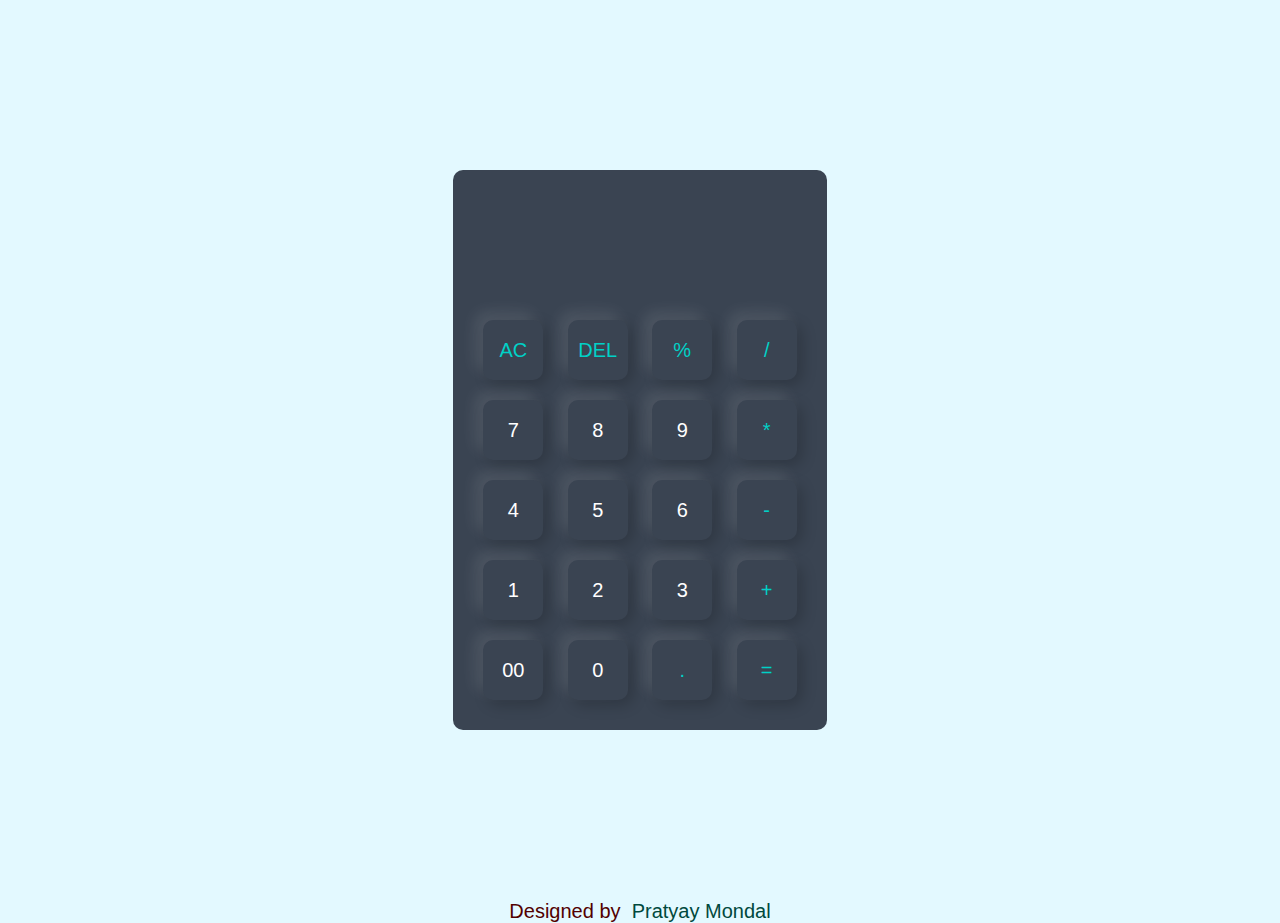
==== Calculator/index.html @ f0f787da "Add files via upload" ====
<!DOCTYPE html>
<html lang="en">
<head>
    <meta charset="UTF-8">
    <meta http-equiv="X-UA-Compatible" content="IE=edge">
    <meta name="viewport" content="width=device-width, initial-scale=1.0">
    <title>Elegant Calculator</title>
    <link rel = "icon" href = "a.jpg" type = "image/x-icon">
    <link rel="stylesheet" href="style.css">
</head>
<body>

    <div class="container">
        <div class="calculator">
            <form action="">
                <div class="display">
                    <input type="text" name="display">
                </div>
                <div>
                    <input type="button" value="AC" onclick="display.value = '' " class="operator">
                    <input type="button" value="DEL" onclick="display.value = display.value.toString().slice(0,-1)" class="operator">
                    <input type="button" value="%" onclick="display.value += '%' " class="operator">
                    <input type="button" value="/" onclick="display.value += '/' " class="operator">
                </div>
                <div>
                    <input type="button" value="7" onclick="display.value += '7' ">
                    <input type="button" value="8" onclick="display.value += '8' ">
                    <input type="button" value="9" onclick="display.value += '9' ">
                    <input type="button" value="*" onclick="display.value += '*' " class="operator">
                </div>
                <div>
                    <input type="button" value="4" onclick="display.value += '4' ">
                    <input type="button" value="5" onclick="display.value += '5' ">
                    <input type="button" value="6" onclick="display.value += '6' ">
                    <input type="button" value="-" onclick="display.value += '-' " class="operator">
                </div>
                <div>
                    <input type="button" value="1" onclick="display.value += '1' ">
                    <input type="button" value="2" onclick="display.value += '2' ">
                    <input type="button" value="3" onclick="display.value += '3' ">
                    <input type="button" value="+" onclick="display.value += '+' " class="operator">
                </div>
                <div>
                    <input type="button" value="00" onclick="display.value += '00' ">
                    <input type="button" value="0" onclick="display.value += '0' ">
                    <input type="button" value="." onclick="display.value += '.' " class="operator">
                    <input type="button" value="=" onclick="display.value = eval(display.value)" class="equal operator">
                </div>

            </form>
        </div>

    </div>

    <div class="footer"> 
        Designed by <a href="https://www.linkedin.com/in/pratyay-mondal-153198222/" target="_blank" class="me"> &nbsp Pratyay Mondal</a>
    </div>
    

</body>
</html>
---- Calculator/style.css ----
*{
    margin: 0;
    padding: 0;
    font-family:'Franklin Gothic Medium', 'Arial Narrow', Arial, sans-serif;
    box-sizing: border-box;
}

.container{
    width: 100%;
    height: 100vh;
    background: #e3f9ff;
    display: flex; 
    align-items: center;
    justify-content: center;

}

.calculator{
    background: #3a4452;
    padding: 20px;
    border-radius: 10px;
}

.calculator form input{
    border: 0;
    outline: 0;
    width: 60px;
    height: 60px;
    border-radius: 10px;
    box-shadow: -8px -8px 15px rgba(255, 255, 255, 0.1), 5px 5px 15px rgba(0, 0, 0, 0.2) ;
    background: transparent;
    font-size: 20px;
    color: #fff;
    cursor: pointer;
    margin: 10px;
}

form .display{
    display: flex;
    justify-content: flex-end;
    margin: 20px 0;

}

form .display input{
    text-align: right;
    flex: 1;
    font-size: 45px;
    box-shadow: none;

}


form input.operator{
    color: #00d1c7;
}


.footer{
    width: 100%;
    background: #e3f9ff;
    display: flex; 
    align-items: center;
    justify-content: center;
    font-size: 20px;
    font-family:'Franklin Gothic Medium', 'Arial Narrow', Arial, sans-serif;
    text-decoration: none;
    color: rgb(82, 0, 0);
}

.me{
    text-decoration: none;
    color: rgb(0, 73, 61);
}
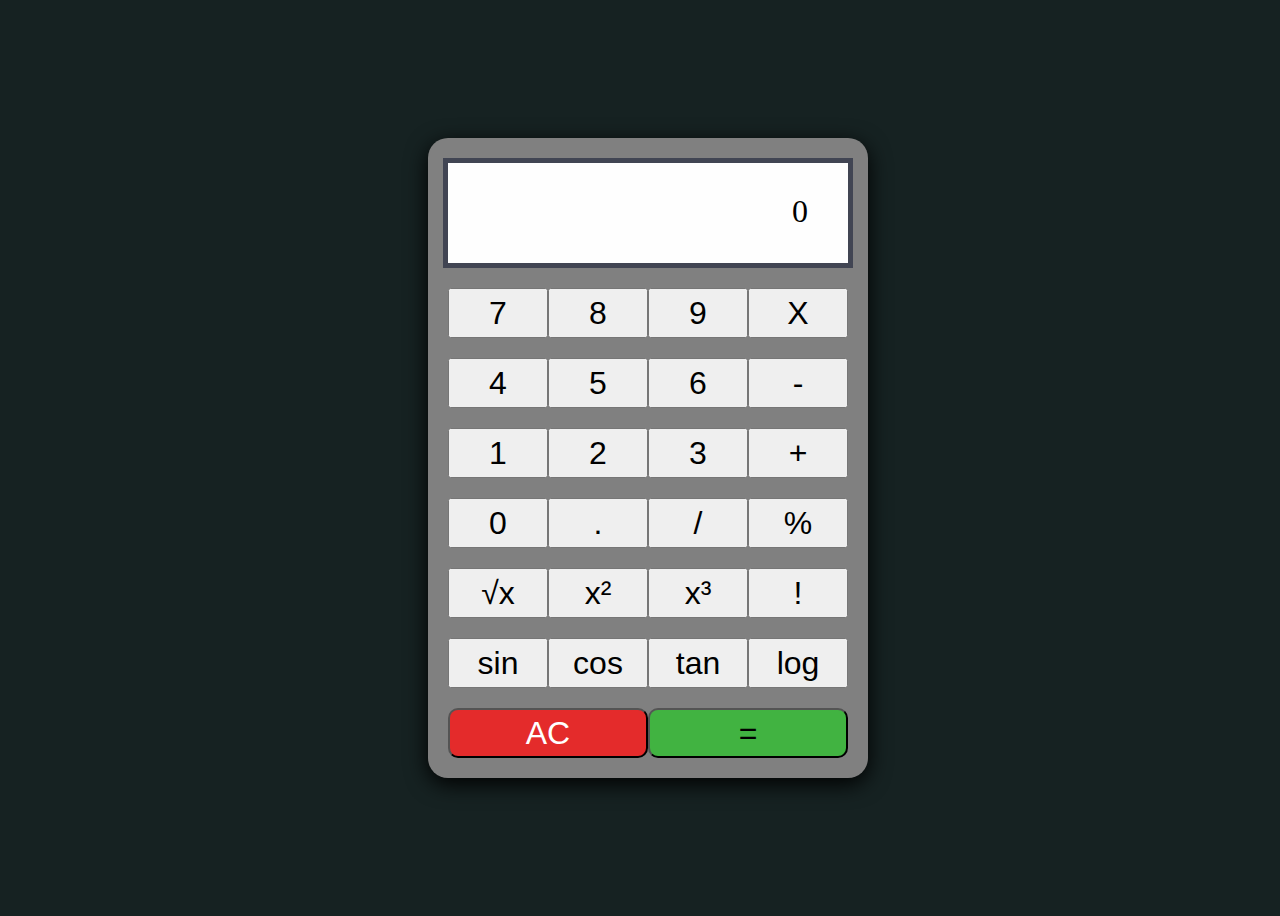
==== commit d1432ace: "Add files via upload" ====
--- a/Calculator/index.html
+++ b/Calculator/index.html
@@ -4,58 +4,78 @@
     <meta charset="UTF-8">
     <meta http-equiv="X-UA-Compatible" content="IE=edge">
     <meta name="viewport" content="width=device-width, initial-scale=1.0">
-    <title>Elegant Calculator</title>
-    <link rel = "icon" href = "a.jpg" type = "image/x-icon">
+    <title>Calculator</title>
+    <link rel="stylesheet" href="https://cdnjs.cloudflare.com/ajax/libs/animate.css/3.7.0/animate.min.css">
+
     <link rel="stylesheet" href="style.css">
 </head>
 <body>
+    <div class="container">
+        <div class="outer-frame wow text-white zoomIn" data-wow-iteration="1" data-wow-delay="0.6s">
+            <div class="display-result">
+                <div class="input">0</div>
+            </div>
 
-    <div class="container">
-        <div class="calculator">
-            <form action="">
-                <div class="display">
-                    <input type="text" name="display">
-                </div>
-                <div>
-                    <input type="button" value="AC" onclick="display.value = '' " class="operator">
-                    <input type="button" value="DEL" onclick="display.value = display.value.toString().slice(0,-1)" class="operator">
-                    <input type="button" value="%" onclick="display.value += '%' " class="operator">
-                    <input type="button" value="/" onclick="display.value += '/' " class="operator">
-                </div>
-                <div>
-                    <input type="button" value="7" onclick="display.value += '7' ">
-                    <input type="button" value="8" onclick="display.value += '8' ">
-                    <input type="button" value="9" onclick="display.value += '9' ">
-                    <input type="button" value="*" onclick="display.value += '*' " class="operator">
-                </div>
-                <div>
-                    <input type="button" value="4" onclick="display.value += '4' ">
-                    <input type="button" value="5" onclick="display.value += '5' ">
-                    <input type="button" value="6" onclick="display.value += '6' ">
-                    <input type="button" value="-" onclick="display.value += '-' " class="operator">
-                </div>
-                <div>
-                    <input type="button" value="1" onclick="display.value += '1' ">
-                    <input type="button" value="2" onclick="display.value += '2' ">
-                    <input type="button" value="3" onclick="display.value += '3' ">
-                    <input type="button" value="+" onclick="display.value += '+' " class="operator">
-                </div>
-                <div>
-                    <input type="button" value="00" onclick="display.value += '00' ">
-                    <input type="button" value="0" onclick="display.value += '0' ">
-                    <input type="button" value="." onclick="display.value += '.' " class="operator">
-                    <input type="button" value="=" onclick="display.value = eval(display.value)" class="equal operator">
-                </div>
+            <div class="flex-row">
+                <button class="value">7</button>
+                <button class="value">8</button>
+                <button class="value">9</button>
+                <button class="value">X</button>
+            </div>
 
-            </form>
+            <div class="flex-row">
+                <button class="value">4</button>
+                <button class="value">5</button>
+                <button class="value">6</button>
+                <button class="value">-</button>
+            </div>
+
+            <div class="flex-row">
+                <button class="value">1</button>
+                <button class="value">2</button>
+                <button class="value">3</button>
+                <button class="value">+</button>
+            </div>
+
+            <div class="flex-row">
+                <button class="value">0</button>
+                <button class="value">.</button>
+                <button class="value">/</button>
+                <button class="value">%</button>
+            </div>
+            <div class="flex-row">
+                <button class="value">√x</button>
+                <button class="value">x²</button>
+                <button class="value">x³</button>
+                <button class="value">!</button>
+            </div>
+            <div class="flex-row">
+                <button class="value">sin</button>
+                <button class="value">cos</button>
+                <button class="value">tan</button>
+                <button class="value">log</button>
+            </div>
+                
+            <div class="flex-row">
+                <button class="value clear">AC</button>
+                <button class="value enter">=</button>
+            </div>
+
         </div>
+    </div>    
 
-    </div>
 
-    <div class="footer"> 
-        Designed by <a href="https://www.linkedin.com/in/pratyay-mondal-153198222/" target="_blank" class="me"> &nbsp Pratyay Mondal</a>
-    </div>
-    
+    <script src="https://code.jquery.com/jquery-3.6.0.js" integrity="sha256-H+K7U5CnXl1h5ywQfKtSj8PCmoN9aaq30gDh27Xc0jk=" crossorigin="anonymous"></script>
+    <script src="script.js"></script>
+    <script src="https://cdnjs.cloudflare.com/ajax/libs/wow/1.1.2/wow.min.js"></script>
+
+    <script>
+        if(!(/msie [6|7|8|9]/i.test(navigator.userAgent))){
+
+        new WOW().init();
+        };
+    </script>    
+
 
 </body>
-</html>
+</html>--- a/Calculator/style.css
+++ b/Calculator/style.css
@@ -1,80 +1,83 @@
-*{
-    margin: 0;
-    padding: 0;
-    font-family:'Franklin Gothic Medium', 'Arial Narrow', Arial, sans-serif;
-    box-sizing: border-box;
+body{
+    background-color: #162222;
 }
 
 .container{
-    width: 100%;
+    display: flex;
+    flex-direction: column;
+    justify-content: center;
+    align-items: center;
     height: 100vh;
-    background: #e3f9ff;
-    display: flex; 
+    width: 100vw;
+}
+
+.outer-frame{
+    display: flex;
+    flex-direction: column;
     align-items: center;
-    justify-content: center;
+    max-height: 650px;
+    max-width: 400px;
+    width: 90%;
+    padding: 20px;
+    background-color: grey;
+    box-shadow: 0 6px 22px #000;
+    border-radius: 20px;
+
 
 }
 
-.calculator{
-    background: #3a4452;
-    padding: 20px;
+.display-result{
+    background-color: #fefefe;
+    width: 100%;
+    border: 5px solid #414553;
+    height: 100px;
+    display: flex;
+    align-items:  flex-end;
+    justify-content: center;
+}
+
+.input{
+    text-align: right;
+    overflow: hidden;
+    width: 80%;
+    height: 70px;
+    font-size: 2rem;
+}
+
+.value{
+    color: #000000;
+    font-size: 2rem;
+    width:50px;
+    height: 50px;
+    flex:1;
+}
+
+.flex-row{
+    display: flex;
+    flex-direction: row;
+    width: 100%;
+    justify-content: space-between;
+    align-items: center;
+    margin-top: 20px;
+
+}
+
+.enter{
+    background: rgb(65, 179, 65);
     border-radius: 10px;
 }
 
-.calculator form input{
-    border: 0;
-    outline: 0;
-    width: 60px;
-    height: 60px;
+.clear{
+    background: rgb(228, 43, 43);
+    color:white;
     border-radius: 10px;
-    box-shadow: -8px -8px 15px rgba(255, 255, 255, 0.1), 5px 5px 15px rgba(0, 0, 0, 0.2) ;
-    background: transparent;
-    font-size: 20px;
-    color: #fff;
-    cursor: pointer;
-    margin: 10px;
+}
+.clear:hover{
+    background: rgb(206, 13, 13);
+    color:white;
+}
+.enter:hover{
+    background: rgb(39, 202, 33);
+    color:rgb(0, 0, 0);
 }
 
-form .display{
-    display: flex;
-    justify-content: flex-end;
-    margin: 20px 0;
-
-}
-
-form .display input{
-    text-align: right;
-    flex: 1;
-    font-size: 45px;
-    box-shadow: none;
-
-}
-
-
-form input.operator{
-    color: #00d1c7;
-}
-
-
-.footer{
-    width: 100%;
-    background: #e3f9ff;
-    display: flex; 
-    align-items: center;
-    justify-content: center;
-    font-size: 20px;
-    font-family:'Franklin Gothic Medium', 'Arial Narrow', Arial, sans-serif;
-    text-decoration: none;
-    color: rgb(82, 0, 0);
-}
-
-.me{
-    text-decoration: none;
-    color: rgb(0, 73, 61);
-}
-
-
-
-
-
-
